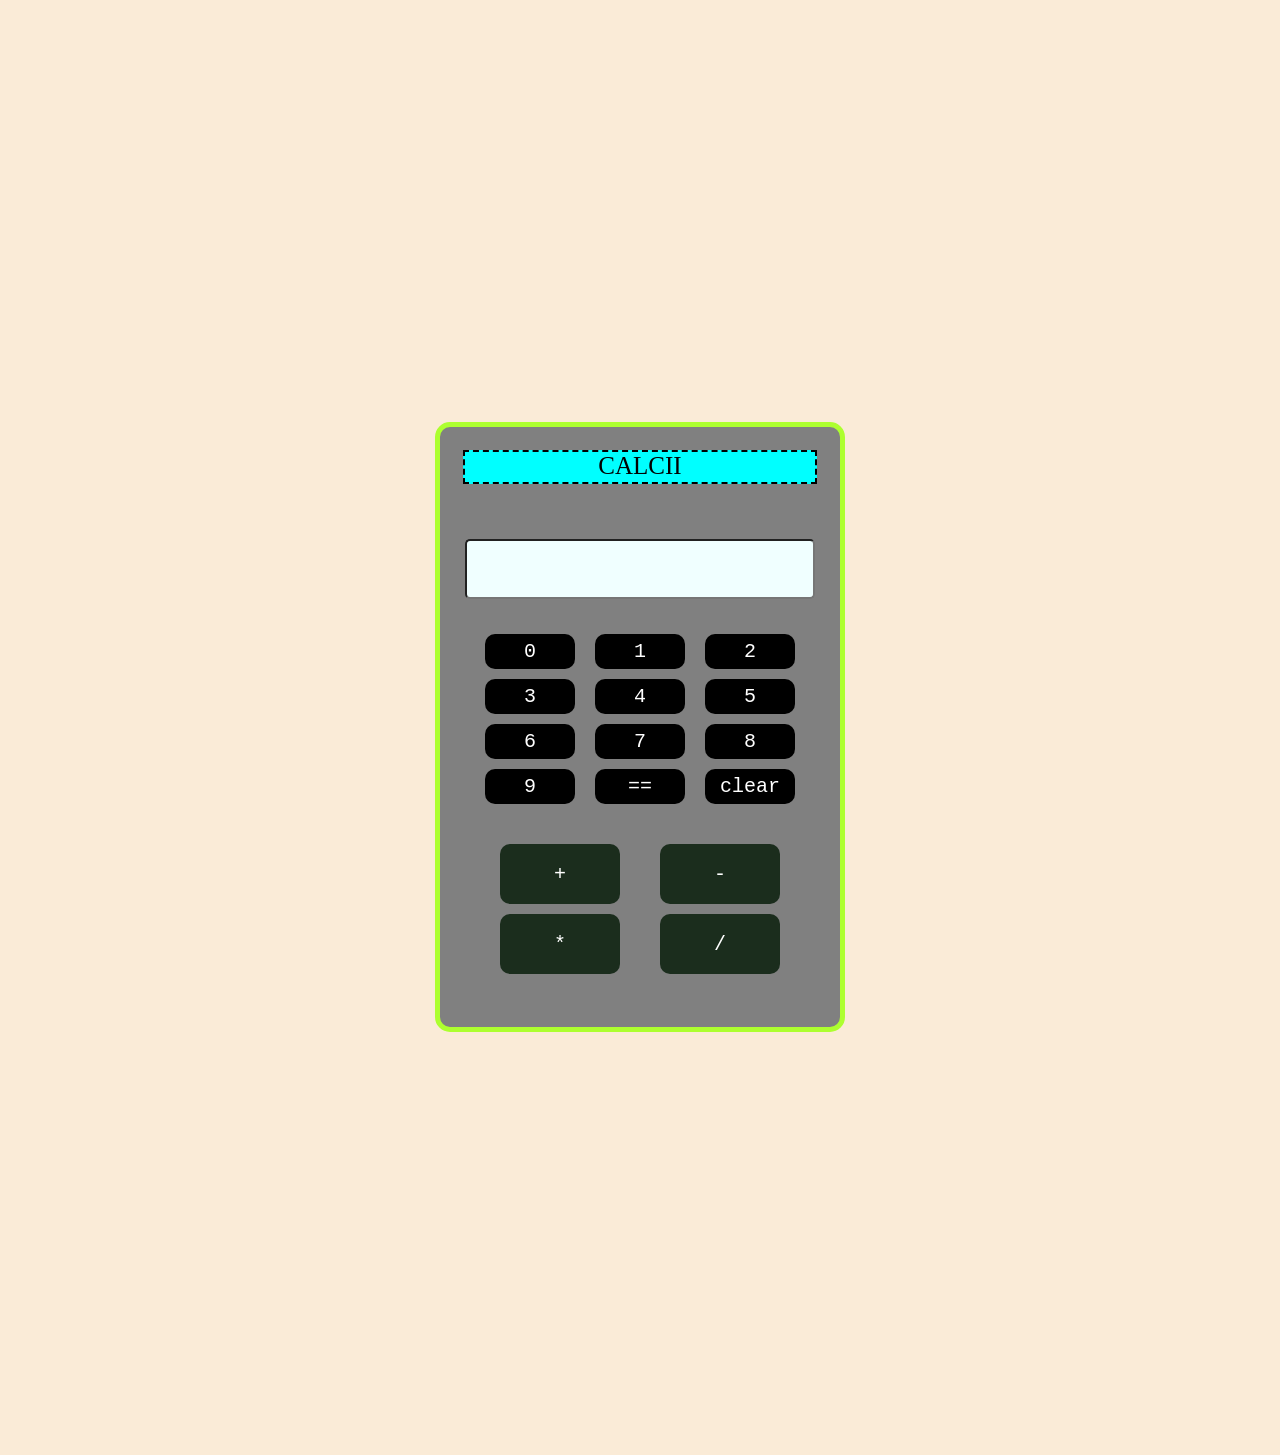
==== calc-web/index.html @ e3940dcb "the calc-web html and css" ====
<!DOCTYPE html>
<html>
    <head>
        <title>CALC</title>
        <link rel="stylesheet" href="style.css">
    </head>
    <body>
        <div class="cal-outer">
            <div class="cal-header">
                <p>CALCII</p>
            </div>
            <div class="cal-mid">
                 <input type="text" id="display" readonly>
            </div>
            <div class="cal-in">
                <button class="box">0</button>
                <button class="box">1</button>
                <button class="box">2</button>
                <button class="box">3</button>
                <button class="box">4</button>
                <button class="box">5</button>
                <button class="box">6</button>
                <button class="box">7</button>
                <button class="box">8</button>
                <button class="box">9</button>
                <button class="box">==</button>
                <button class="box">clear</button>
            </div>
            <div class="cal-ope">
                <button class="opp">+</button>
                <button class="opp">-</button>
                <button class="opp">*</button>
                <button class="opp">/</button>
            </div>
        </div>
    </body>
</html>
---- calc-web/style.css ----
*{
    margin:0px;
    padding:0px;
}
body{
    display:flex;
    justify-content: center;
    margin-top:33%;
    margin-bottom: 33%;
    background-color: antiquewhite;
}
.cal-outer{
    width:400px;
    height:600px;
    border:5px solid greenyellow;
    display:flex;
    justify-content: center;
    align-items: center;
    background-color:grey;
    flex-direction: column;
    border-radius:15px;
}
.cal-header{
    width:350px;
    height:30px;
    border:2px dashed black;
    margin:5px;
    display: flex;
    justify-content: center;
    font-size:25px;
    color:black;
    background-color: aqua;
   
}
.cal-mid{
    width:350px;
    height:60px;
    border-radius:5px;
    margin-top:50px;

}
#display{
    width:346px;
    height:56px;
    background-color: azure;
    border-radius:5px;
}
.cal-in{
    display: flex;
    flex-wrap: wrap;
    width:350px;
    height:180px;
    margin-top:30px;
    justify-content: space-evenly;
    padding:5px;
}
.box{
    width:90px;
    height:35px;
    background-color: black;
    color:white;
    font-family: 'Courier New', Courier, monospace;
    font-size:20px;
      border: 2px solid transparent; /* Reserve space for border */
    border-radius: 10px;
    cursor: pointer;
    transition: 0.3s;
}
.box:hover{
    border:2px solid cyan;
}
.cal-ope{
    width:350px;
    height:90px;
    display:flex;
    justify-content: space-evenly;
    flex-wrap: wrap;
    margin-top:20px;
    margin-bottom:80px;
}
.opp{
    width:120px;
    height:60px;
    background-color:rgb(27, 45, 29);
    color:white;
    font-family: 'Courier New', Courier, monospace;
    font-size:20px;
      border: 2px solid transparent; /* Reserve space for border */
    border-radius: 10px;
    cursor: pointer;
    transition: 0.3s;
    margin:5px;
}
.opp:hover{
    border:4px solid yellowgreen;
}
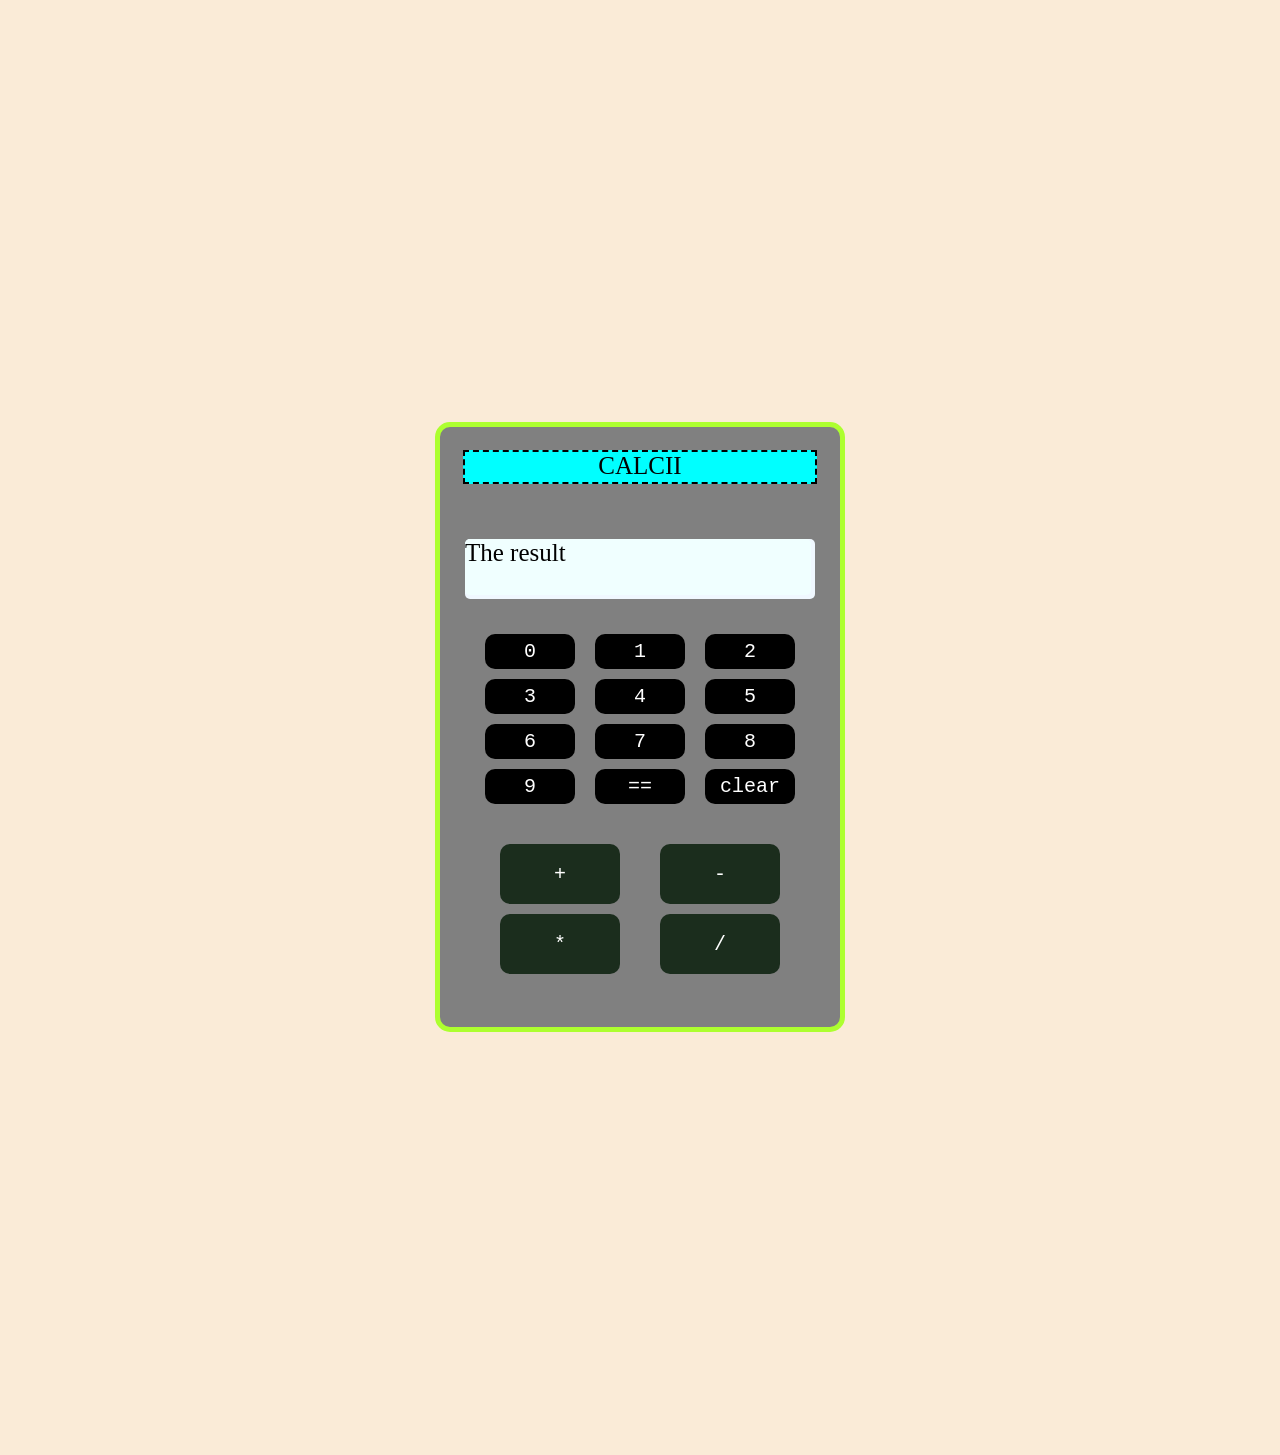
==== commit bc8bb14b: "under creation" ====
--- a/calc-web/index.html
+++ b/calc-web/index.html
@@ -10,28 +10,29 @@
                 <p>CALCII</p>
             </div>
             <div class="cal-mid">
-                 <input type="text" id="display" readonly>
+                 <p id="result">The result</p> 
             </div>
             <div class="cal-in">
-                <button class="box">0</button>
-                <button class="box">1</button>
-                <button class="box">2</button>
-                <button class="box">3</button>
-                <button class="box">4</button>
-                <button class="box">5</button>
-                <button class="box">6</button>
-                <button class="box">7</button>
-                <button class="box">8</button>
-                <button class="box">9</button>
-                <button class="box">==</button>
-                <button class="box">clear</button>
+                <button class="box" id="a0">0</button>
+                <button class="box" id="a1">1</button>
+                <button class="box" id="a2">2</button>
+                <button class="box" id="a3">3</button>
+                <button class="box" id="a4">4</button>
+                <button class="box" id="a5">5</button>
+                <button class="box" id="a6">6</button>
+                <button class="box" id="a7">7</button>
+                <button class="box" id="a8">8</button>
+                <button class="box" id="a9">9</button>
+                <button class="box" id="equal">==</button>
+                <button class="box" id="cls">clear</button>
             </div>
             <div class="cal-ope">
-                <button class="opp">+</button>
-                <button class="opp">-</button>
-                <button class="opp">*</button>
-                <button class="opp">/</button>
+                <button class="opp" id="a+">+</button>
+                <button class="opp" id="a-">-</button>
+                <button class="opp" id="a*">*</button>
+                <button class="opp" id="a/">/</button>
             </div>
         </div>
+        <script src="script.js"></script>
     </body>
 </html>
--- a/calc-web/style.css
+++ b/calc-web/style.css
@@ -37,13 +37,14 @@
     height:60px;
     border-radius:5px;
     margin-top:50px;
-
+    background-color: aliceblue;
 }
-#display{
+#result{
     width:346px;
     height:56px;
     background-color: azure;
     border-radius:5px;
+    font-size:25px;
 }
 .cal-in{
     display: flex;
